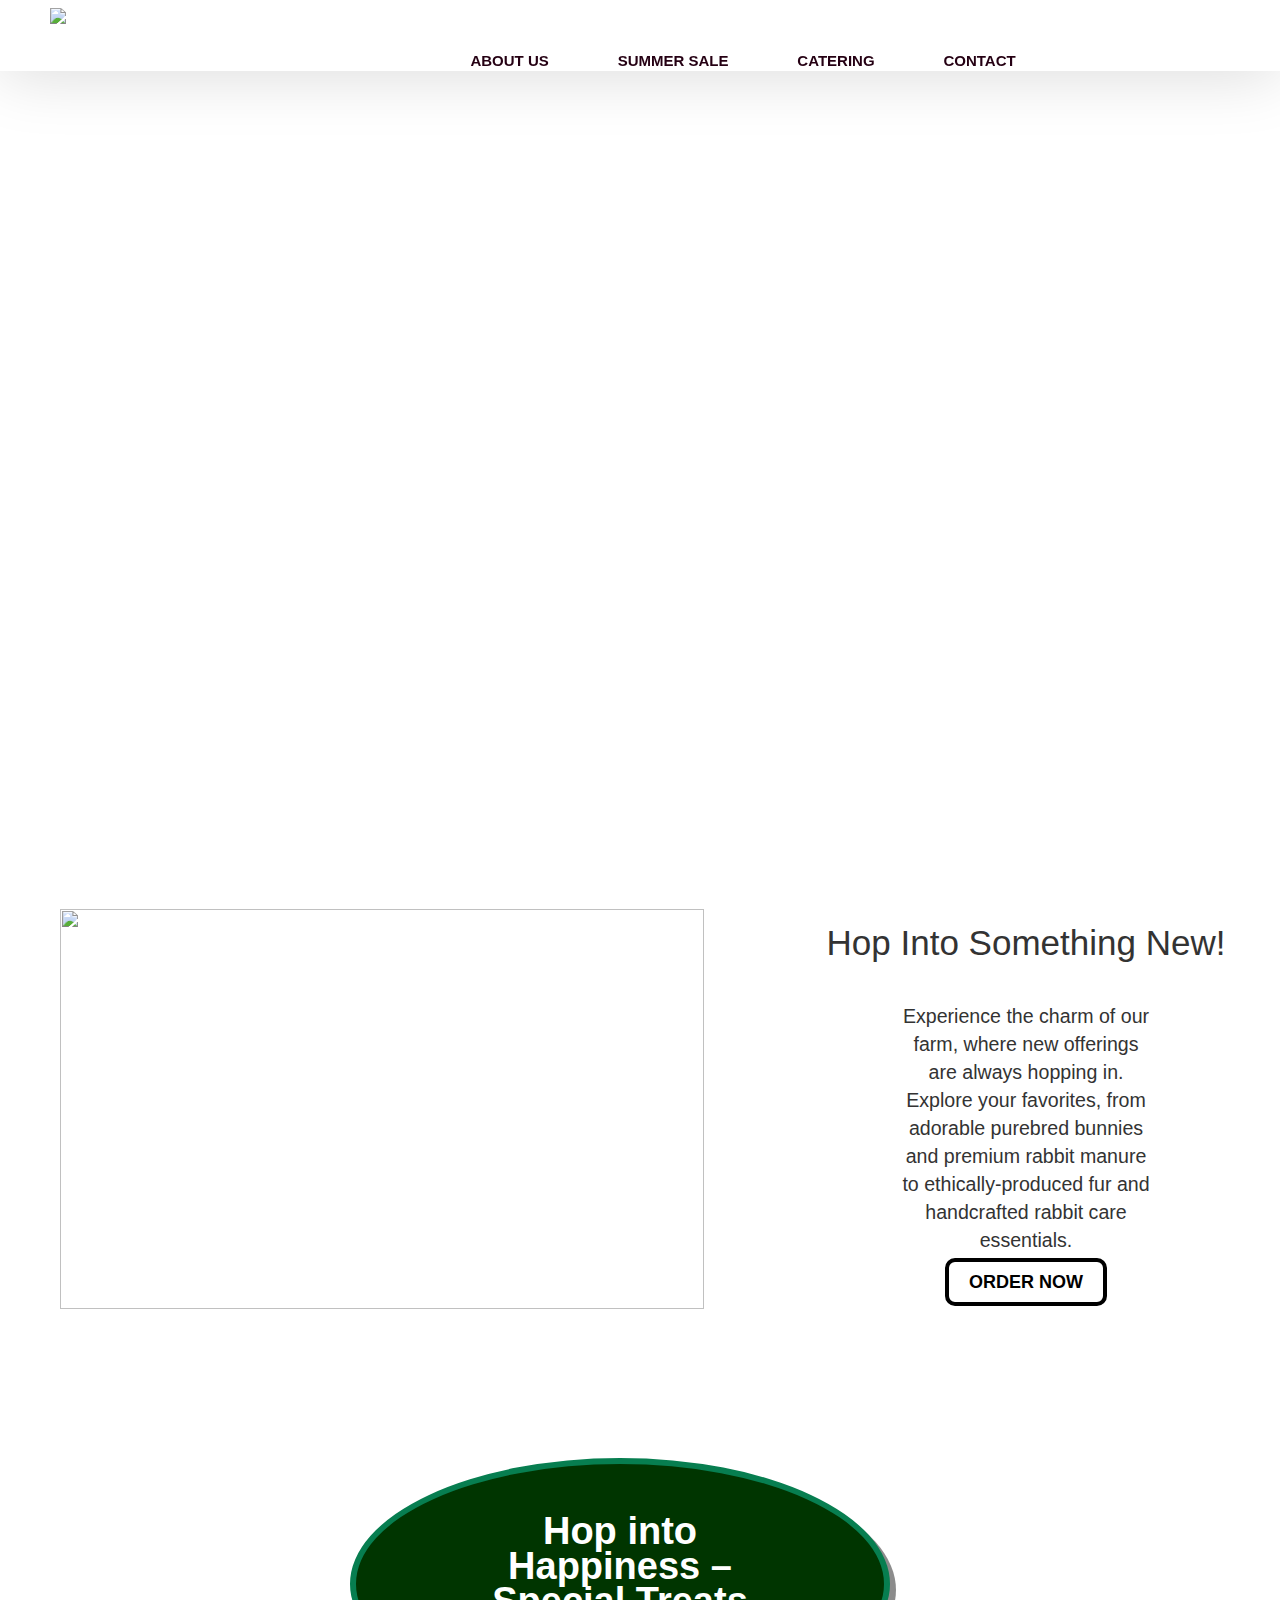
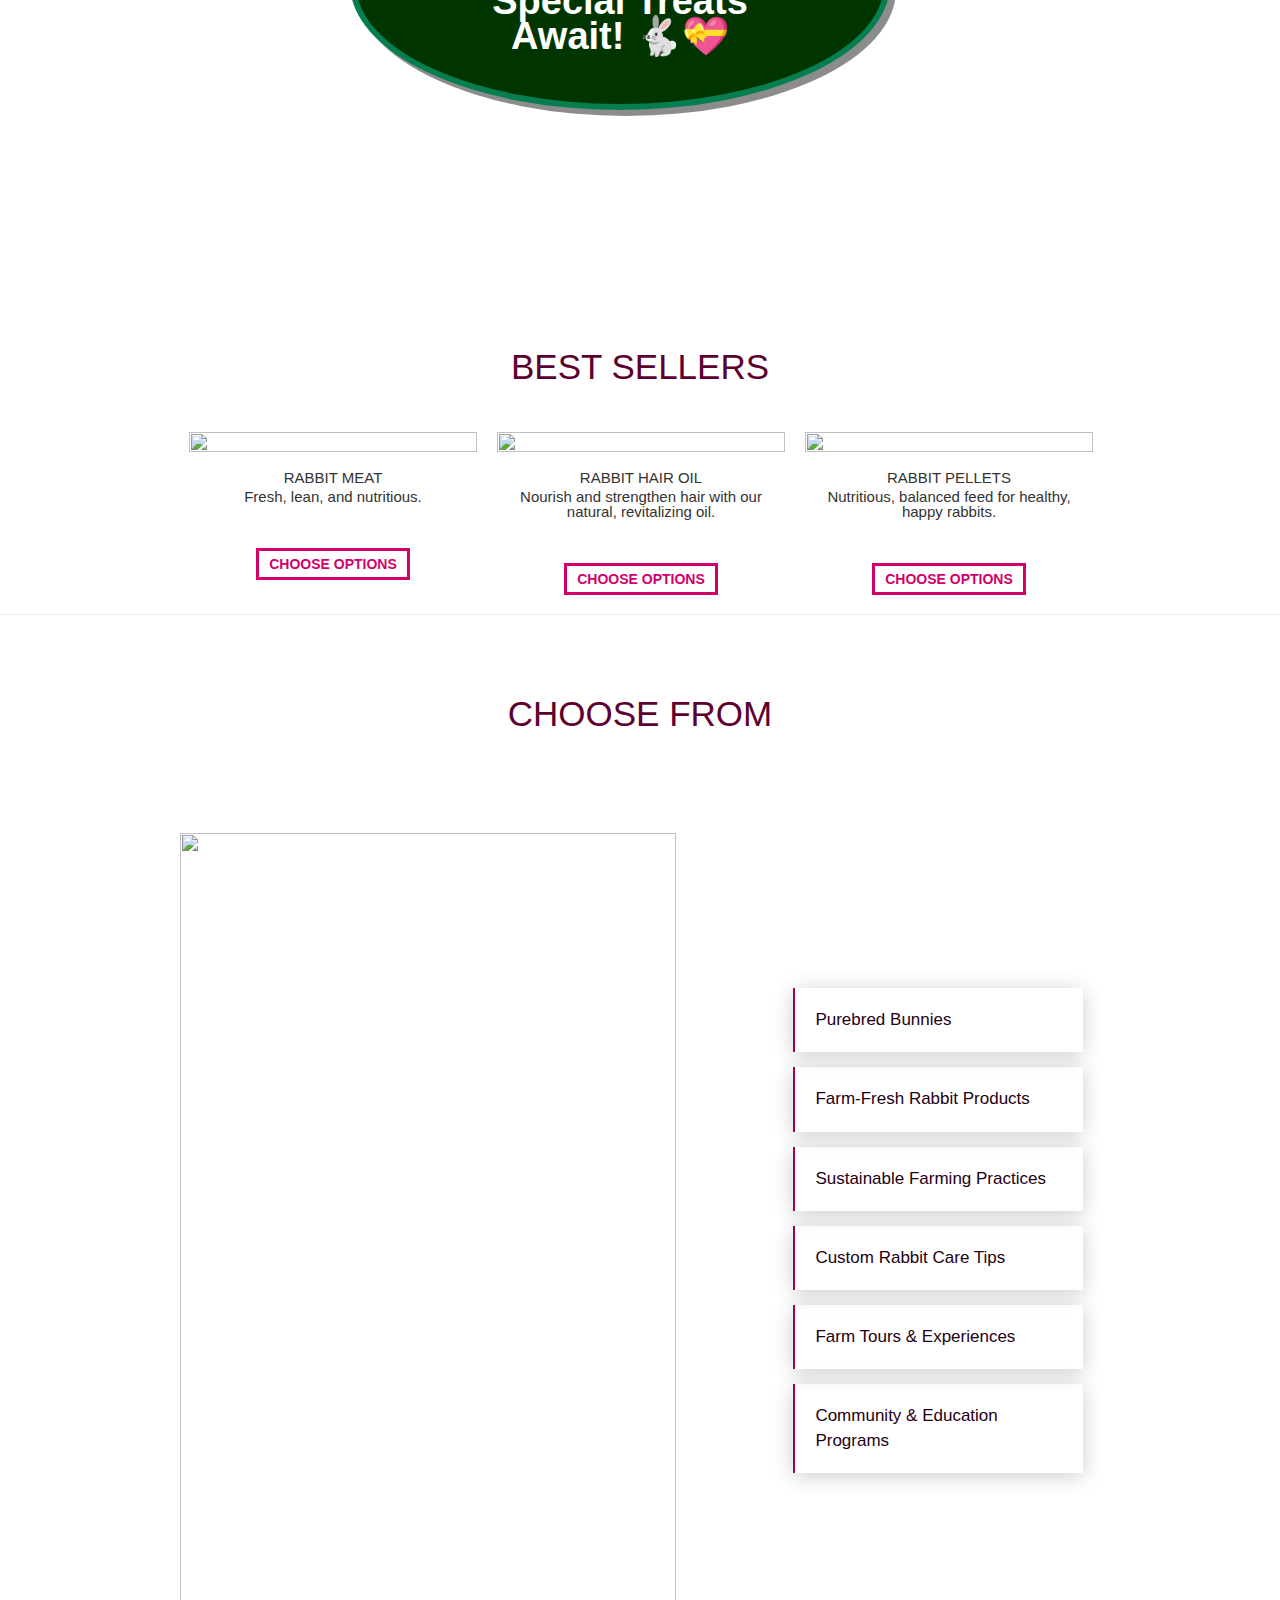
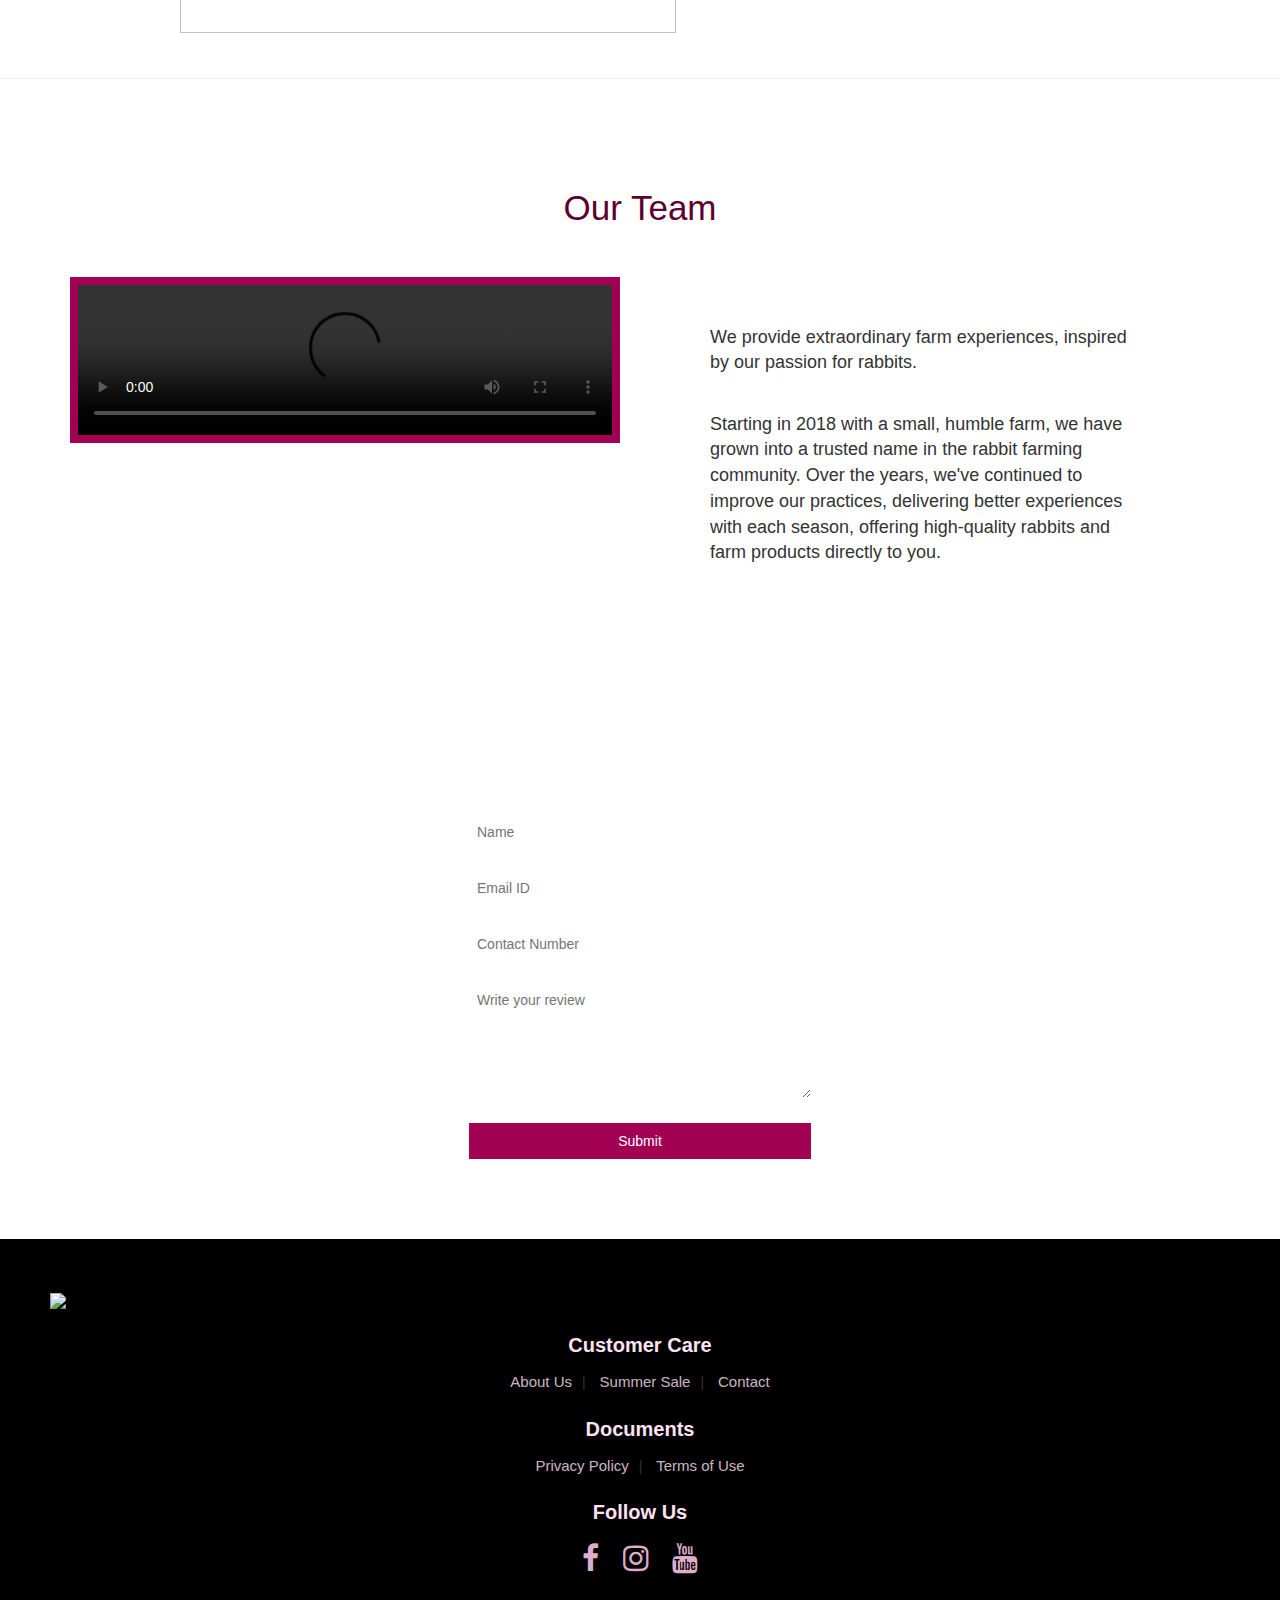
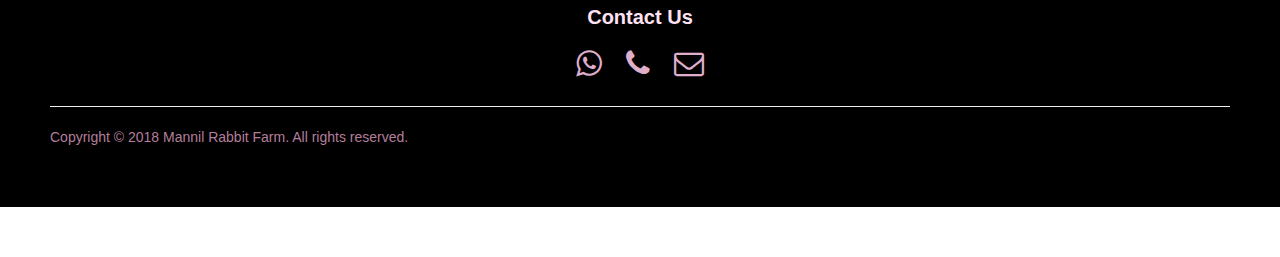
==== index.html @ 172c5d4a "Add files via upload" ====
<!DOCTYPE html>
<html lang="en">
<head>
    <meta charset="UTF-8">
    <meta http-equiv="X-UA-Compatible" content="IE=edge">
    <meta name="viewport" content="initial-scale=1.0">
    <link rel="stylesheet" href="style.css">
    <title>Mannil Rabbit Farm</title>

    <link rel="stylesheet" href="https://cdnjs.cloudflare.com/ajax/libs/font-awesome/4.7.0/css/font-awesome.min.css">
    <!-- Latest compiled and minified CSS -->
    <link rel="stylesheet" href="https://stackpath.bootstrapcdn.com/bootstrap/3.4.1/css/bootstrap.min.css" integrity="sha384-HSMxcRTRxnN+Bdg0JdbxYKrThecOKuH5zCYotlSAcp1+c8xmyTe9GYg1l9a69psu" crossorigin="anonymous">

    <!-- Optional theme -->
    <link rel="stylesheet" href="https://stackpath.bootstrapcdn.com/bootstrap/3.4.1/css/bootstrap-theme.min.css" integrity="sha384-6pzBo3FDv/PJ8r2KRkGHifhEocL+1X2rVCTTkUfGk7/0pbek5mMa1upzvWbrUbOZ" crossorigin="anonymous">

</head>
<body>
    <!-- ----------------------------------------NAVBAR----------------------------------------------------->
    <nav class="nav nav_top">
        <div class="logo">
            <a href="index.html"><img src="images/logo.png" width="250"></a>
        </div>
        <div class="nav_side">
            <a href="about.html">ABOUT US</a>
            <a href="summer.html">SUMMER SALE</a>
            <a href="catering.html">CATERING</a>
            <a href="contact.html">CONTACT</a>
        </div>
    </nav>
    <!-- ----------------------------------------FIRST CAROUSEL----------------------------------------------------->
    <div class="slide">
        <div class="slide_container">
            <div id="carousel-example-generic" class="carousel slide" data-ride="carousel">
                <!-- Indicators -->
                <ol class="carousel-indicators">
                  <li data-target="#carousel-example-generic" data-slide-to="0" class="active"></li>
                  <li data-target="#carousel-example-generic" data-slide-to="1"></li>
                  <li data-target="#carousel-example-generic" data-slide-to="2"></li>
                  <li data-target="#carousel-example-generic" data-slide-to="3"></li>
                  <li data-target="#carousel-example-generic" data-slide-to="4"></li>
                </ol>
              
                <!-- Wrapper for slides -->
                <div class="carousel-inner" role="listbox">
                    <div class="item active">
                        <div class="item_img">
                            <img src="images/pic1.jpg" alt="picture">
                        </div>
                     </div>

                  <div class="item">
                    <div class="item_img">
                            <img src="images/pic3.jpg" alt="picture">
                        </div>
                     </div>

                  <div class="item">
                    <div class="item_img">
                            <img src="images/pic4.jpg" alt="picture">
                        </div>
                     </div>

                <div class="item">
                    <div class="item_img">
                            <img src="images/pic6.jpg" alt="picture">
                        </div>
                </div>

                <div class="item">
                    <div class="item_img">
                            <img src="images/pic7.jpg" alt="picture">
                        </div>
                </div>
              
                <!-- Controls -->
                <a class="left carousel-control" href="#carousel-example-generic" role="button" data-slide="prev">
                  <span class="glyphicon glyphicon-chevron-left" aria-hidden="true"></span>
                  <span class="sr-only">Previous</span>
                </a>
                <a class="right carousel-control" href="#carousel-example-generic" role="button" data-slide="next">
                  <span class="glyphicon glyphicon-chevron-right" aria-hidden="true"></span>
                  <span class="sr-only">Next</span>
                </a>
              </div>
        </div>
        <div class="slide_con">
            <div class="slide_content">
                <h2>FROM OUR FAMILY TO YOURS
                    <br>
                    <span>Spreading Love, One Hop at a Time.</span>
                </h2>
                <div class="slide_btn">
                    <a href="#">ORDER NOW</a>
                </div>
            </div>
         </div>
    </div>
    <!-- --------------------------------------------SIDE----------------------------------------------------------->
    <div class="side">
        <div class="left">
            <img src="images/side.jpg" style="transform: translate(60px,5px);" width="644" height="400">
        </div>
        <div class="right">
            <h2>Hop Into Something New!</h2>
            <p>
                Experience the charm of our farm, where new offerings are always hopping in. Explore your favorites, from adorable purebred bunnies and premium rabbit manure to ethically-produced fur and handcrafted rabbit care essentials.
            </p>
            <div class="side_btn">
                <a href="#">ORDER NOW</a>
            </div>
        </div>

    </div>
    <!-- --------------------------------------------MAIN----------------------------------------------------------->
    <div class="main">
            <div class="main_content">
                <h2>Hop into Happiness – Special Treats Await! 🐇💝
                </h2>
            </div>
    </div>
    <div class="product">
        <h2>BEST SELLERS</h2>
        <div class="product_container" style="transform: translate(115px,5px);">

            <div class="item">
                <div class="item_img">
                    <img src="images/meat.jpg">
                </div>
                <div class="item_content">
                    <h3>RABBIT MEAT</h3>
                    <p>Fresh, lean, and nutritious.</p>
                    <br><br>
                    <a href="#">CHOOSE OPTIONS</a>
                </div>
            </div>

            <div class="item">
                <div class="item_img">
                    <img src="images/hair.jpg">
                </div>
                <div class="item_content">
                    <h3>RABBIT HAIR OIL</h3>
                    <p>Nourish and strengthen hair with our natural, revitalizing oil.</p>
                    <br><br>
                    <a href="#">CHOOSE OPTIONS</a>
                </div>
            </div>

            <div class="item">
                <div class="item_img">
                    <img src="images/pellets.jpg">
                </div>
                <div class="item_content">
                    <h3>RABBIT PELLETS</h3>
                    <p>Nutritious, balanced feed for healthy, happy rabbits.</p>
                    <br><br>
                    <a href="#">CHOOSE OPTIONS</a> 
            </div>
        </div>
    </div>
    <hr>
    <!-- --------------------------------------------KEYPOINTS--------------------------------------------------------->
    <div class="keypoint">
        <h2>CHOOSE FROM</h2><br><br><br>
        <div class="key_container">
            <div class="key_img">
                <img src="images/add.jpg" style="transform: translate(60px,10px);" width="200" height="800">
            </div>
            <div class="key_content">
                <li>Purebred Bunnies</li>
                <li>Farm-Fresh Rabbit Products</li>
                <li>Sustainable Farming Practices</li>
                <li>Custom Rabbit Care Tips</li>
                <li>Farm Tours & Experiences</li>
                <li>Community & Education Programs</li>
            </div>   
        </div>
    </div>
    <hr>
    <!-- --------------------------------------------TEAM--------------------------------------------------------->
    <div class="team">
        <h2>Our Team</h2>
        <div class="team_container">
            <div class="team_video">
                <video controls>
                    <source src="images/team.mp4" type="video/mp4">
                </video>
            </div>
            <div class="team_content">
                <p>We provide extraordinary farm experiences, inspired by our passion for rabbits.</p>
                <br><p>Starting in 2018 with a small, humble farm, we have grown into a trusted name in the rabbit farming community. Over the years, we've continued to improve our practices, delivering better experiences with each season, offering high-quality rabbits and farm products directly to you.</p>
            </div>
        </div>
    </div>
    <!-- --------------------------------------------FEED--------------------------------------------------------->
    <div class="feed">
        <h2>WRITE A REVIEW</h2>
        <div class="feed_form" method="post">
        <form name="submit-googlesheet">
            <input type="text" name="Name" placeholder="Name"><br>
            <input type="email" name="Email" placeholder="Email ID"><br>
            <input type="text" name="Number" placeholder="Contact Number"><br>
            <textarea rows="5" cols="7" name="Review" placeholder="Write your review"></textarea><br>
            <button type="submit">Submit</button>
        </form>
        </div>
    </div>
    <!-- --------------------------------------------FOOTER-------------------------------------------------------->
    <footer>
        <div class="footer_logo">
            <a href="index.html"><img src="images/logo.png" width="250"></a>
        </div>
        <div class="pages">  
            <h3>Customer Care</h3>
            <a href="about.html">About Us</a>|
            <a href="summer.html">Summer Sale</a>|
            <a href="contact.html">Contact</a>
        </div>
        <div class="doc">
            <h3>Documents</h3>
            <a href="#">Privacy Policy</a>|
            <a href="#">Terms of Use</a>
        </div>
        <div class="social">
            <h3>Follow Us</h3>
            <a href="https://www.facebook.com/" target="_blank"><i class="fa fa-facebook" aria-hidden="true"></i></a>
            <a href="#"><i class="fa fa-instagram" aria-hidden="true"></i></a>
            <a href="#"><i class="fa fa-youtube" aria-hidden="true"></i></a>
        </div>
        <div class="contact">
            <h3>Contact Us</h3>
            <a href="https://api.WhatsApp.com/send?phone=+919656164242" target="_blank"><i class="fa fa-whatsapp" aria-hidden="true"></i></a>
            <a href="tel: +919656164242"><i class="fa fa-phone" aria-hidden="true"></i></a>
            <a href="mailto: manilrabbitfar2020@gmail.com"><i class="fa fa-envelope-o" aria-hidden="true"></i></a>
        </div>
        <hr>
        <p>Copyright &copy; 2018 Mannil Rabbit Farm. All rights reserved.</p>
    </footer>

<!-- jQuery (necessary for Bootstrap's JavaScript plugins) -->
 <script src="https://code.jquery.com/jquery-1.12.4.min.js" integrity="sha384-nvAa0+6Qg9clwYCGGPpDQLVpLNn0fRaROjHqs13t4Ggj3Ez50XnGQqc/r8MhnRDZ" crossorigin="anonymous"></script>
<!-- Latest compiled and minified JavaScript -->
<script src="https://stackpath.bootstrapcdn.com/bootstrap/3.4.1/js/bootstrap.min.js" integrity="sha384-aJ21OjlMXNL5UyIl/XNwTMqvzeRMZH2w8c5cRVpzpU8Y5bApTppSuUkhZXN0VxHd" crossorigin="anonymous"></script>
<script type="text/javascript">
    const scriptURL = 'https://script.google.com/macros/s/AKfycbzmY7HJmUEupsd8UBLj-aTxEsPcKQEWFYaxFA44IcIYrYCjanY1WcTF4zyKYXFQubtbTA/exec'
            const form = document.forms['submit-googlesheet']
          
            form.addEventListener('submit', e => {
              e.preventDefault()
              fetch(scriptURL, { method: 'POST', body: new FormData(form)})
                .then(response => alert("Thanks you for your valuable feedback!"))
                .catch(error => console.error('Error!', error.message))
            })
          
</script>
</body>
</html>
---- style.css ----
/*------------------------------------------------NAVBAR----------------------------------------*/
.nav
{
    background-color: white;
    z-index: 9;
    padding-left: 150px;
    padding-right: 200px;
    display:flex;
    box-shadow: 0px 3px 65px 0px rgba(0,0,0,.15);
}
.nav_top
{
    position:fixed;
    top:0;
    right:0;
    left:0;
}
.logo
{
    float:left;
    width: 50%;
}
.logo img
{
    padding: 8px;
    width:30%;
    margin-left:10%;
}
.nav_side
{
    float:right;
    width:80%;
    margin-top: 50px;
}
.nav_side a
{
    text-decoration: none;
    margin-right: 10px;
    margin-left:40px;
    margin-top: 20px;
    padding-top: 20px;
    padding-left: 15px;
    color: rgb(37, 0, 19);
    font-weight: bold;
    font-family: Avantgarde, TeX Gyre Adventor, URW Gothic L, sans-serif;
    font-size: 15px;
    justify-content: center;
    align-items: center;
    align-content: center;
    text-align: center;
    
}
.nav_side a:hover
{
    color: rgb(253, 0, 84);
    transition: all 1s ease;
}
/*-------------------------------------------FIRST CAROUSEL----------------------------------------*/
.slide
{
    padding:0px;
    height: 30px;
}
.slide .slide_container
{
    text-align:center;
}
.slide .slide_container .carousel-inner
{
    box-shadow: none;
}
.slide .slide_container .item
{
    width:100%;;
    box-shadow: none;
}
.slide .slide_container .item .item_img
{
    width:100%;
    overflow:hidden;
    text-align:center;
}
.slide .slide_container .item .item_img img
{
    width: 100%;
    height: auto;
    object-fit: cover;
    max-height: 530px;
}
.slide_con
{
    background-image: url("images/back.jpg");
    background-position: center;
    background-size: cover;
    background-repeat: no-repeat;
    background-attachment: fixed;
    height: 90vh;
}
.slide_con .slide_content
{
    padding-top: 10%;
    margin-left: 10%;
    margin-right: 10%;
}
.slide_con .slide_content h2
{
    color: white;
    font-size: 430%;
    font-family: Avantgarde, TeX Gyre Adventor, URW Gothic L, sans-serif;
    font-weight: bolder;
    text-align: center;
    line-height: 35px;
    position: relative;
}
.slide_con .slide_content h2 span
{
    font-size:40%;
    opacity: 0.9;
    font-weight: 400;
    line-height: 20px;
}
.slide_con .slide_content .slide_btn
{
    margin-top:10%;
    text-align: center;
    width:100%;
    position: relative;
}
.slide_con .slide_content .slide_btn a
{
    text-decoration: none;
    font-size: large;
    margin:32%;
    padding: 10px 20px;
    font-weight: bold;
    color: white;
    font-family: Avantgarde, TeX Gyre Adventor, URW Gothic L, sans-serif;
    text-align: center;
    border: 4px solid white;
    border-radius: 10px;
    transition: 0.5s;
}
.slide_con .slide_content .slide_btn a:hover
{
    background-color: white;
    color: rgb(37, 0, 19);
    border: none;
    border-bottom: 4px solid orange;
    transition:0.5s;
}
/*------------------------------------------------SIDE----------------------------------------*/
.side 
{
    margin-top:5%;
    margin-bottom: 5%;
    display: flex;
    text-align: center;
    font-family: Avantgarde, TeX Gyre Adventor, URW Gothic L, sans-serif;
}
.side .left
{
    float: left;
}
.side .right
{
    float:right;
    padding-left: 10%;
}
.side .right h2
{
    font-size: 250%;
}
.side .right p
{
    width: 50%;
    font-size: 140%;
    margin-left:25%;
    margin-top: 8%;
}
.side .right .side_btn
{
    margin-top:3%;
}
.side .right .side_btn a
{
    text-decoration: none;
    font-size: large;
    margin:32%;
    padding: 10px 20px;
    font-weight: bold;
    color: black;
    font-family: Avantgarde, TeX Gyre Adventor, URW Gothic L, sans-serif;
    text-align: center;
    border: 4px solid black;
    border-radius: 10px;
    transition: 0.5s;
}
.side .right .side_btn a:hover
{
    background-color: black;
    color: white;
    border: none;
    border-bottom: 4px solid rgb(255, 34, 144);
    transition:0.5s;
}

/*------------------------------------------------MAIN----------------------------------------*/
.main
{
    background-image: url("images/back.jpg");
    background-position: center;
    background-size: cover;
    background-repeat: no-repeat;
    background-attachment: fixed;
    height: 60vh;
}
.main .main_content
{
    padding: 100px;
    text-align: center;
}
.main .main_content h2
{
    color: white;
    background-color: rgb(0, 53, 0);
    font-size: 38px;
    font-family: Avantgarde, TeX Gyre Adventor, URW Gothic L, sans-serif;
    font-weight: bolder;
    text-align: center;
    line-height: 35px;
    width:50%;
    padding: 50px;
    padding-left: 100px;
    padding-right: 100px;
    border-radius: 50%;
    margin-left: 250px;
    margin-right: 200px;
    margin-top: -10px;
    border: 6px solid rgb(7, 126, 80);
    box-shadow: 6px 6px rgba(0,0,0,.45);
}
.main .main_content h2 span
{
    font-size:30%;
    opacity: 0.9;
    font-weight: 400;
    line-height: 20px;
    font-family: Avantgarde, TeX Gyre Adventor, URW Gothic L, sans-serif;
}
/*--------------------------------------------PRODUCTS----------------------------------------*/
.product
{
    padding-bottom: 50px;
}
.product h2
{
    font-family: Avantgarde, TeX Gyre Adventor, URW Gothic L, sans-serif;
    color: rgb(92, 0, 47);
    font-size: 35px;
    text-align: center;
    padding: 20px;
}
.product .product_container
{
    display:flex;
    margin-left: 5%;
    margin-right: 5%;
}
.product .product_container .item
{
    width:25%;
    margin: 10px;
    height: 10%;
}
.product .product_container .item:hover
{
    box-shadow:0px 3px 65px 0px rgb(255, 189, 165);
}
.product .product_container .item .item_img
{
    width:100%;
    height: 20%;
    overflow:hidden;
}
.product .product_container .item .item_img img
{
    width:100%;
    height: 20%;
}
.product .product_container .item .item_content
{
    text-align: center;
}
.product .product_container .item .item_content h3
{
    font-size: 15px;
    font-family: Avantgarde, TeX Gyre Adventor, URW Gothic L, sans-serif;
    line-height: 2px;
}
.product .product_container .item .item_content p
{
    font-size: 15px;
    line-height: 15px;
    font-family: Avantgarde, TeX Gyre Adventor, URW Gothic L, sans-serif;
}
.product .product_container .item .item_content a
{
    text-decoration: none;
    padding: 5px 10px;
    font-weight: bold;
    color:rgb(212, 0, 106);
    font-family: Avantgarde, TeX Gyre Adventor, URW Gothic L, sans-serif;
    text-align: center;
    border: 3px solid rgb(212, 0, 106);
    transition: 0.5s;
}
.product .product_container .item .item_content a:hover
{
    background-color: rgb(212, 0, 106);
    color: white;
    border: none;
    transition:0.5s;
}
/*--------------------------------------------KEY HIGHLIGHTS----------------------------------------*/
.keypoint
{
    padding:20px;
}
.keypoint h2
{
    font-family: Avantgarde, TeX Gyre Adventor, URW Gothic L, sans-serif;
    color: rgb(92, 0, 47);
    font-size: 35px;
    text-align: center;
}
.keypoint .key_container
{
    display: flex;
}
.keypoint .key_container .key_content
{
    width:50%;
    padding:150px;
    float:right;
    margin-left: 1%;
}
.keypoint .key_container .key_content li
{
    list-style: none;
    margin:15px;
    padding:20px;
    border-left:2px solid rgb(161, 0, 83);
    color: rgb(37, 0, 19);
    font-size:17px;
    text-align: left;
    font-family: Avantgarde, TeX Gyre Adventor, URW Gothic L, sans-serif;
    box-shadow: 0px 3px 20px 0px rgba(0,0,0,0.2);
}
.keypoint .key_container .key_img
{
    width:40%;
    float:left;
    margin-left:100px;
}
.keypoint .key_container .key_img img
{
    width:100%;

}
/*--------------------------------------------TEAM----------------------------------------*/
.team
{
    padding: 50px;
}
.team h2
{
    font-family: Avantgarde, TeX Gyre Adventor, URW Gothic L, sans-serif; 
    color: rgb(92, 0, 47);
    font-size: 35px;
    text-align: center;
}
.team .team_container
{
    display: flex;
}
.team .team_container .team_video
{
    width:50%;
    padding:20px;
}
.team .team_container .team_video video
{
    width:100%;
    border: 8px solid rgb(161, 0, 83);
    outline: none;
}
.team .team_container .team_content
{
    width:40%;
    padding:20px;
    margin-left:50px;
    margin-top: 4%;
    font-size: large;
    font-family: Avantgarde, TeX Gyre Adventor, URW Gothic L, sans-serif; 
}
/*--------------------------------------------FEED----------------------------------------*/
.feed
{
    background-image: url("images/feed.jpg");
    background-size:cover;
    padding: 50px;
    text-align: center;
    font-family: Avantgarde, TeX Gyre Adventor, URW Gothic L, sans-serif; 
}
.feed h2
{
    font-family: Avantgarde, TeX Gyre Adventor, URW Gothic L, sans-serif; 
    color: white;
    font-size: 35px;
    text-align: center;
    padding: 10px;
}
.feed .feed_form
{
    text-align: center;
}
.feed .feed_form form
{
    padding:20px;
}
.feed .feed_form form input
{
    width:30%;
    margin: 10px;
    padding: 8px;
    outline: none;
    border:none;
}
.feed .feed_form form textarea
{
    width:30%;
    margin: 10px;
    padding: 8px;
    outline: none;
    border:none;
}
.feed .feed_form form button
{
    width:30%;
    margin: 10px;
    padding: 8px;
    outline: none;
    border:none;
    background-color: rgb(161, 0, 83);
    color: white;
    border: 5px;
}
/*--------------------------------------------FOOTER----------------------------------------*/
footer
{
    background-color: black;
    padding:50px;
}
footer .pages
{
    text-align: center;
}
footer .pages h3
{
    color: rgb(255, 226, 243);
    font-size: 20px;
    font-family: Avantgarde, TeX Gyre Adventor, URW Gothic L, sans-serif; 
    padding: 5px;
    font-weight: bold;
}
footer .pages a
{
    text-decoration: none;
    margin:10px;
    color: rgba(255, 226, 243, 0.808);
    font-size: 15px;
    font-family: Avantgarde, TeX Gyre Adventor, URW Gothic L, sans-serif; 
}
footer .pages a:hover
{
    color:white;
}
footer .doc
{
    text-align: center;
}
footer .doc h3
{
    color: rgb(255, 226, 243);
    font-size: 20px;
    font-family: Avantgarde, TeX Gyre Adventor, URW Gothic L, sans-serif;
    padding: 5px;
    font-weight: bold;
}
footer .doc a
{
    text-decoration: none;
    margin:10px;
    color: rgba(255, 226, 243, 0.808);
    font-size: 15px;
    font-family: Avantgarde, TeX Gyre Adventor, URW Gothic L, sans-serif;
}
footer .doc a:hover
{
    color:white;
}
footer .social
{
    text-align: center;
}
footer .social h3
{
    color: rgb(255, 226, 243);
    font-size: 20px;
    font-family: Avantgarde, TeX Gyre Adventor, URW Gothic L, sans-serif;
    padding: 5px;
    font-weight: bold;
}
footer .contact
{
    text-align: center;
}
footer .contact h3
{
    color: rgb(255, 226, 243);
    font-size: 20px;
    font-family: Avantgarde, TeX Gyre Adventor, URW Gothic L, sans-serif;
    padding: 5px;
    font-weight: bold;
}
footer .social a
{
    font-size: 30px;
    text-decoration: none;;
    color:rgba(247, 193, 224, 0.904);
    margin:10px;
}
footer .social a:hover
{
    color:white;
}
footer .contact a
{
    font-size: 30px;
    text-decoration: none;;
    color:rgba(247, 193, 224, 0.904);
    margin:10px;
}
footer .contact a:hover
{
    color:white;
}
footer p
{
    color:rgba(247, 178, 217, 0.726);
}
/*--------------------------------------------ABOUT US---------------------------------------*/
.about_us
{
    padding:100px;
}
.about_us h2
{
    font-family: Avantgarde, TeX Gyre Adventor, URW Gothic L, sans-serif;
    color: rgb(92, 0, 47);
    font-size: 33px;
    text-align: center;
}
.about_us h5
{
    font-family: Avantgarde, TeX Gyre Adventor, URW Gothic L, sans-serif;
    color: rgb(92, 0, 47);
    font-size: 15px;
    text-align: center;
}
.about_us p
{
    text-align: center;
    padding:15px;
    font-size: 15px;
    font-family: Avantgarde, TeX Gyre Adventor, URW Gothic L, sans-serif; 
    line-height: 25px;
}
/*--------------------------------------------CONTACT---------------------------------------*/
.contact_container
{
    padding: 100px;;
}
.contact_container h2
{
    font-family: Avantgarde, TeX Gyre Adventor, URW Gothic L, sans-serif;
    color: rgb(92, 0, 47);
    font-size: 33px;
    text-align: center;
}
.contact_container .g_map
{
    border:10px solid rgb(92, 0, 47);
}
.contact_container .contact_content
{
    padding:20px;
}
.contact_container .contact_content p
{
    padding:15px;
    font-size: 15px;
    font-family: Avantgarde, TeX Gyre Adventor, URW Gothic L, sans-serif; 
    line-height: 25px;
}
/*--------------------------------------------CATERING---------------------------------------*/
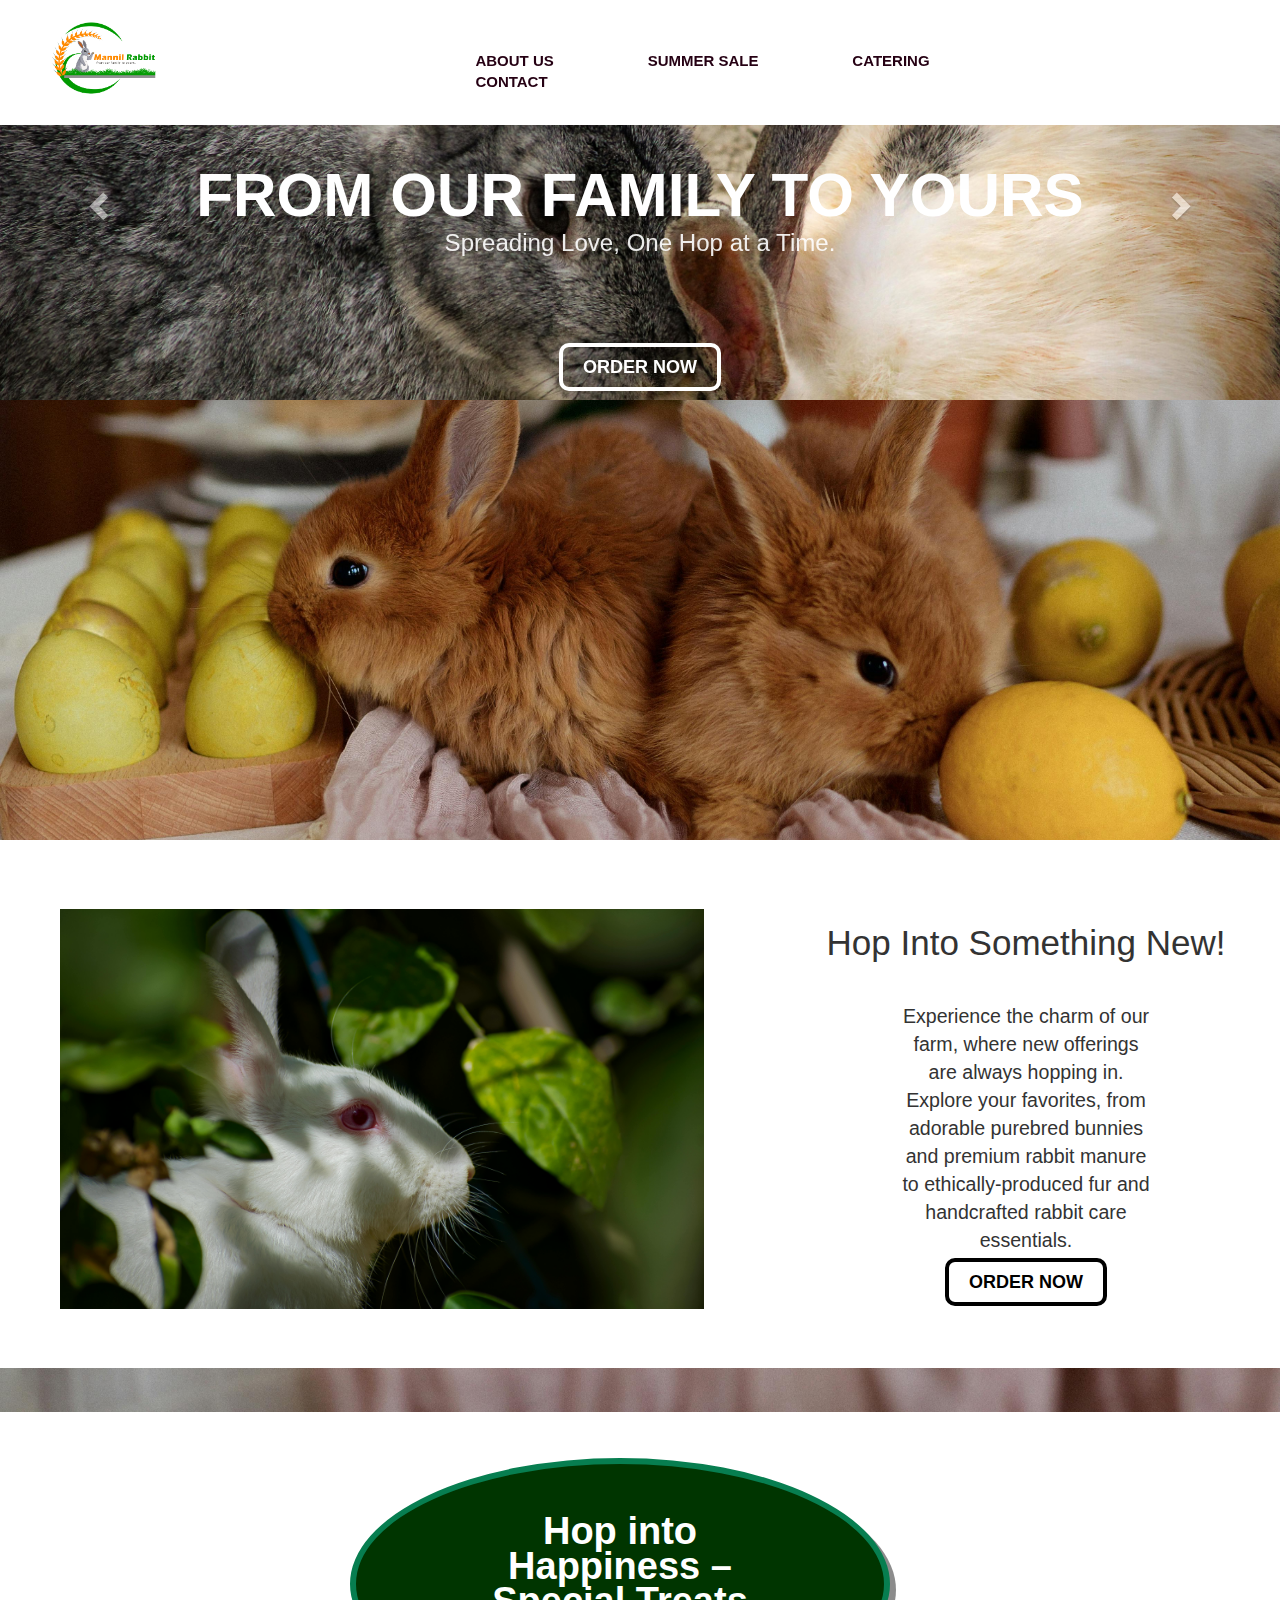
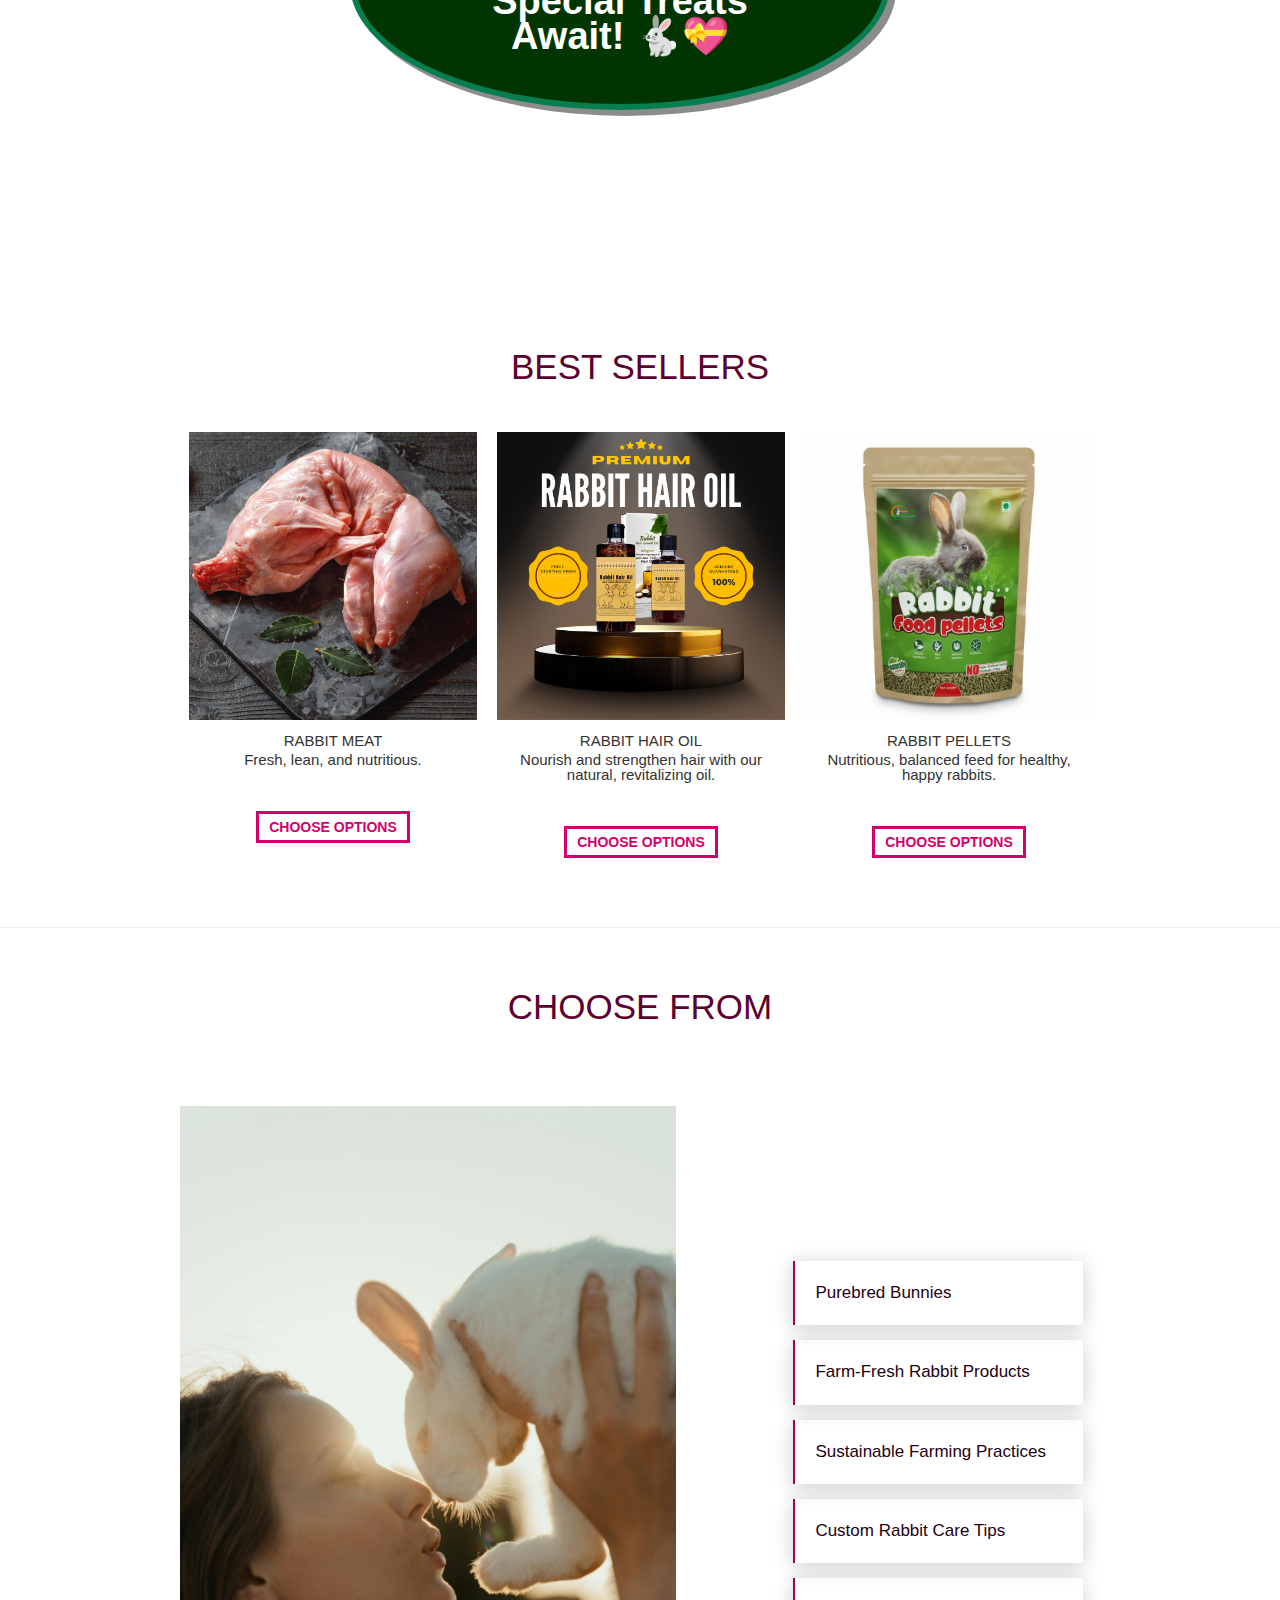
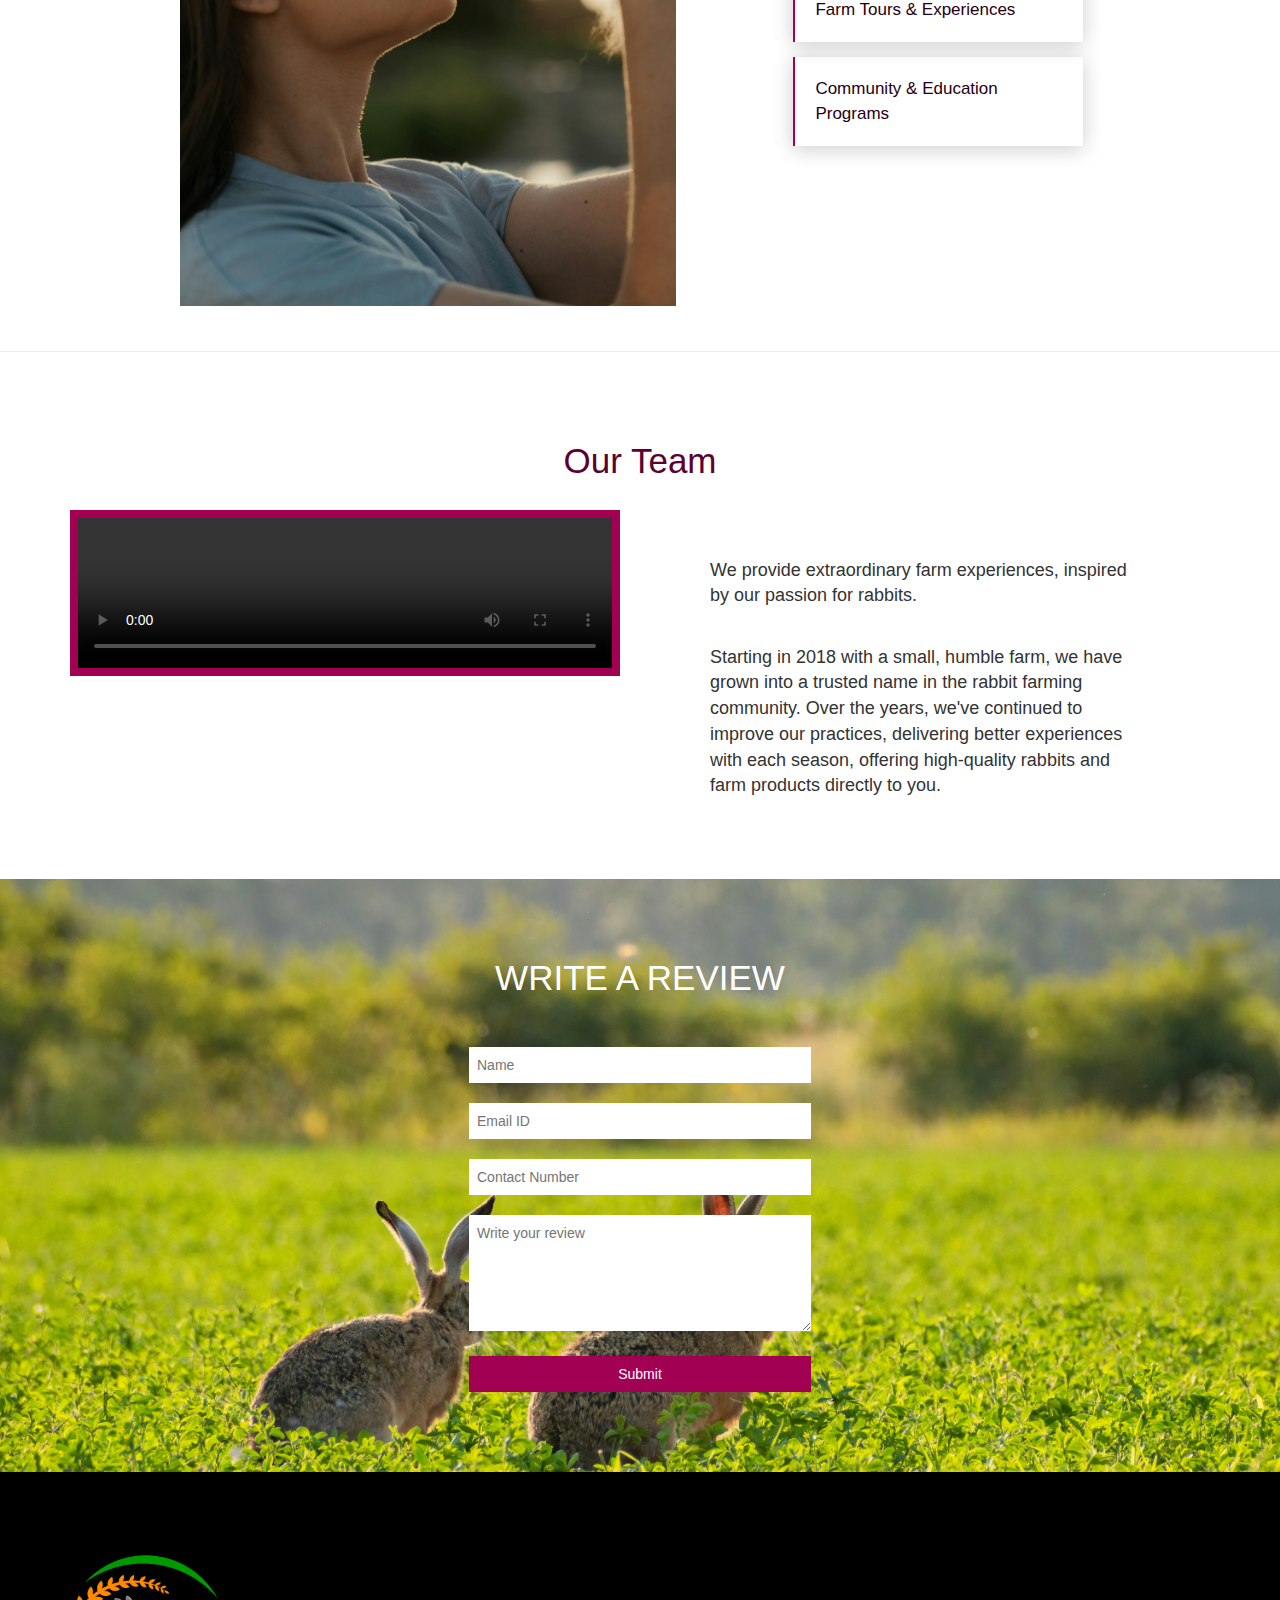
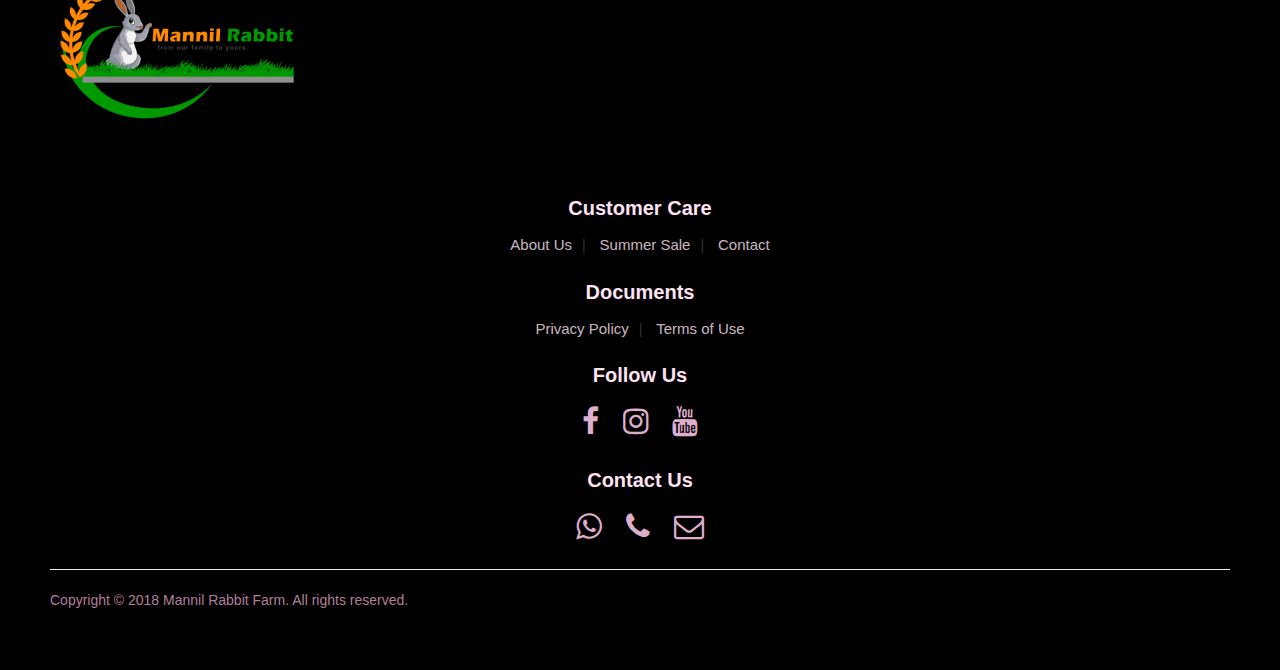
==== commit f0a97752: "Update index.html" ====
--- a/index.html
+++ b/index.html
@@ -3,7 +3,7 @@
 <head>
     <meta charset="UTF-8">
     <meta http-equiv="X-UA-Compatible" content="IE=edge">
-    <meta name="viewport" content="initial-scale=1.0">
+    <meta name="viewport" content="width=device-width, initial-scale=1.0">
     <link rel="stylesheet" href="style.css">
     <title>Mannil Rabbit Farm</title>
 
@@ -14,9 +14,69 @@
     <!-- Optional theme -->
     <link rel="stylesheet" href="https://stackpath.bootstrapcdn.com/bootstrap/3.4.1/css/bootstrap-theme.min.css" integrity="sha384-6pzBo3FDv/PJ8r2KRkGHifhEocL+1X2rVCTTkUfGk7/0pbek5mMa1upzvWbrUbOZ" crossorigin="anonymous">
 
+    <style>
+        /* Additional custom styles for responsiveness */
+        body {
+            font-family: Arial, sans-serif;
+        }
+        .logo img {
+            max-width: 100%;
+            height: auto;
+        }
+        .nav_side a {
+            padding: 10px 20px;
+        }
+
+        /* Media Queries */
+        @media (max-width: 767px) {
+            .nav_side {
+                display: block;
+                text-align: center;
+            }
+            .nav_side a {
+                display: block;
+                padding: 15px;
+                font-size: 16px;
+            }
+            .side img {
+                max-width: 100%;
+                height: auto;
+            }
+            .slide_content h2 {
+                font-size: 18px;
+            }
+            .product_container {
+                display: block;
+                padding: 15px;
+            }
+            .product .item {
+                margin-bottom: 30px;
+            }
+            .key_container {
+                display: block;
+                padding: 15px;
+            }
+            .team_container {
+                flex-direction: column;
+                text-align: center;
+            }
+            .feed_form input, .feed_form textarea, .feed_form button {
+                width: 100%;
+            }
+        }
+
+        @media (min-width: 768px) {
+            .carousel-inner .item {
+                height: 400px;
+            }
+            .main_content h2 {
+                font-size: 36px;
+            }
+        }
+    </style>
 </head>
 <body>
-    <!-- ----------------------------------------NAVBAR----------------------------------------------------->
+    <!-- ----------------------------------------NAVBAR------------------------------------------------------>
     <nav class="nav nav_top">
         <div class="logo">
             <a href="index.html"><img src="images/logo.png" width="250"></a>
@@ -28,7 +88,7 @@
             <a href="contact.html">CONTACT</a>
         </div>
     </nav>
-    <!-- ----------------------------------------FIRST CAROUSEL----------------------------------------------------->
+    <!-- ----------------------------------------FIRST CAROUSEL------------------------------------------------------>
     <div class="slide">
         <div class="slide_container">
             <div id="carousel-example-generic" class="carousel slide" data-ride="carousel">
@@ -110,19 +170,16 @@
                 <a href="#">ORDER NOW</a>
             </div>
         </div>
-
     </div>
     <!-- --------------------------------------------MAIN----------------------------------------------------------->
     <div class="main">
-            <div class="main_content">
-                <h2>Hop into Happiness – Special Treats Await! 🐇💝
-                </h2>
-            </div>
+        <div class="main_content">
+            <h2>Hop into Happiness – Special Treats Await! 🐇💝</h2>
+        </div>
     </div>
     <div class="product">
         <h2>BEST SELLERS</h2>
         <div class="product_container" style="transform: translate(115px,5px);">
-
             <div class="item">
                 <div class="item_img">
                     <img src="images/meat.jpg">
@@ -156,11 +213,12 @@
                     <p>Nutritious, balanced feed for healthy, happy rabbits.</p>
                     <br><br>
                     <a href="#">CHOOSE OPTIONS</a> 
+                </div>
             </div>
         </div>
     </div>
     <hr>
-    <!-- --------------------------------------------KEYPOINTS--------------------------------------------------------->
+    <!-- --------------------------------------------KEYPOINTS---------------------------------------------------------->
     <div class="keypoint">
         <h2>CHOOSE FROM</h2><br><br><br>
         <div class="key_container">
@@ -178,7 +236,7 @@
         </div>
     </div>
     <hr>
-    <!-- --------------------------------------------TEAM--------------------------------------------------------->
+    <!-- --------------------------------------------TEAM---------------------------------------------------------->
     <div class="team">
         <h2>Our Team</h2>
         <div class="team_container">
@@ -193,20 +251,20 @@
             </div>
         </div>
     </div>
-    <!-- --------------------------------------------FEED--------------------------------------------------------->
+    <!-- --------------------------------------------FEED---------------------------------------------------------->
     <div class="feed">
         <h2>WRITE A REVIEW</h2>
-        <div class="feed_form" method="post">
-        <form name="submit-googlesheet">
-            <input type="text" name="Name" placeholder="Name"><br>
-            <input type="email" name="Email" placeholder="Email ID"><br>
-            <input type="text" name="Number" placeholder="Contact Number"><br>
-            <textarea rows="5" cols="7" name="Review" placeholder="Write your review"></textarea><br>
-            <button type="submit">Submit</button>
-        </form>
-        </div>
-    </div>
-    <!-- --------------------------------------------FOOTER-------------------------------------------------------->
+        <div class="feed_form">
+            <form name="submit-googlesheet">
+                <input type="text" name="Name" placeholder="Name"><br>
+                <input type="email" name="Email" placeholder="Email ID"><br>
+                <input type="text" name="Number" placeholder="Contact Number"><br>
+                <textarea rows="5" cols="7" name="Review" placeholder="Write your review"></textarea><br>
+                <button type="submit">Submit</button>
+            </form>
+        </div>
+    </div>
+    <!-- --------------------------------------------FOOTER---------------------------------------------------------->
     <footer>
         <div class="footer_logo">
             <a href="index.html"><img src="images/logo.png" width="250"></a>
@@ -252,7 +310,6 @@
                 .then(response => alert("Thanks you for your valuable feedback!"))
                 .catch(error => console.error('Error!', error.message))
             })
-          
 </script>
 </body>
-</html>+</html>
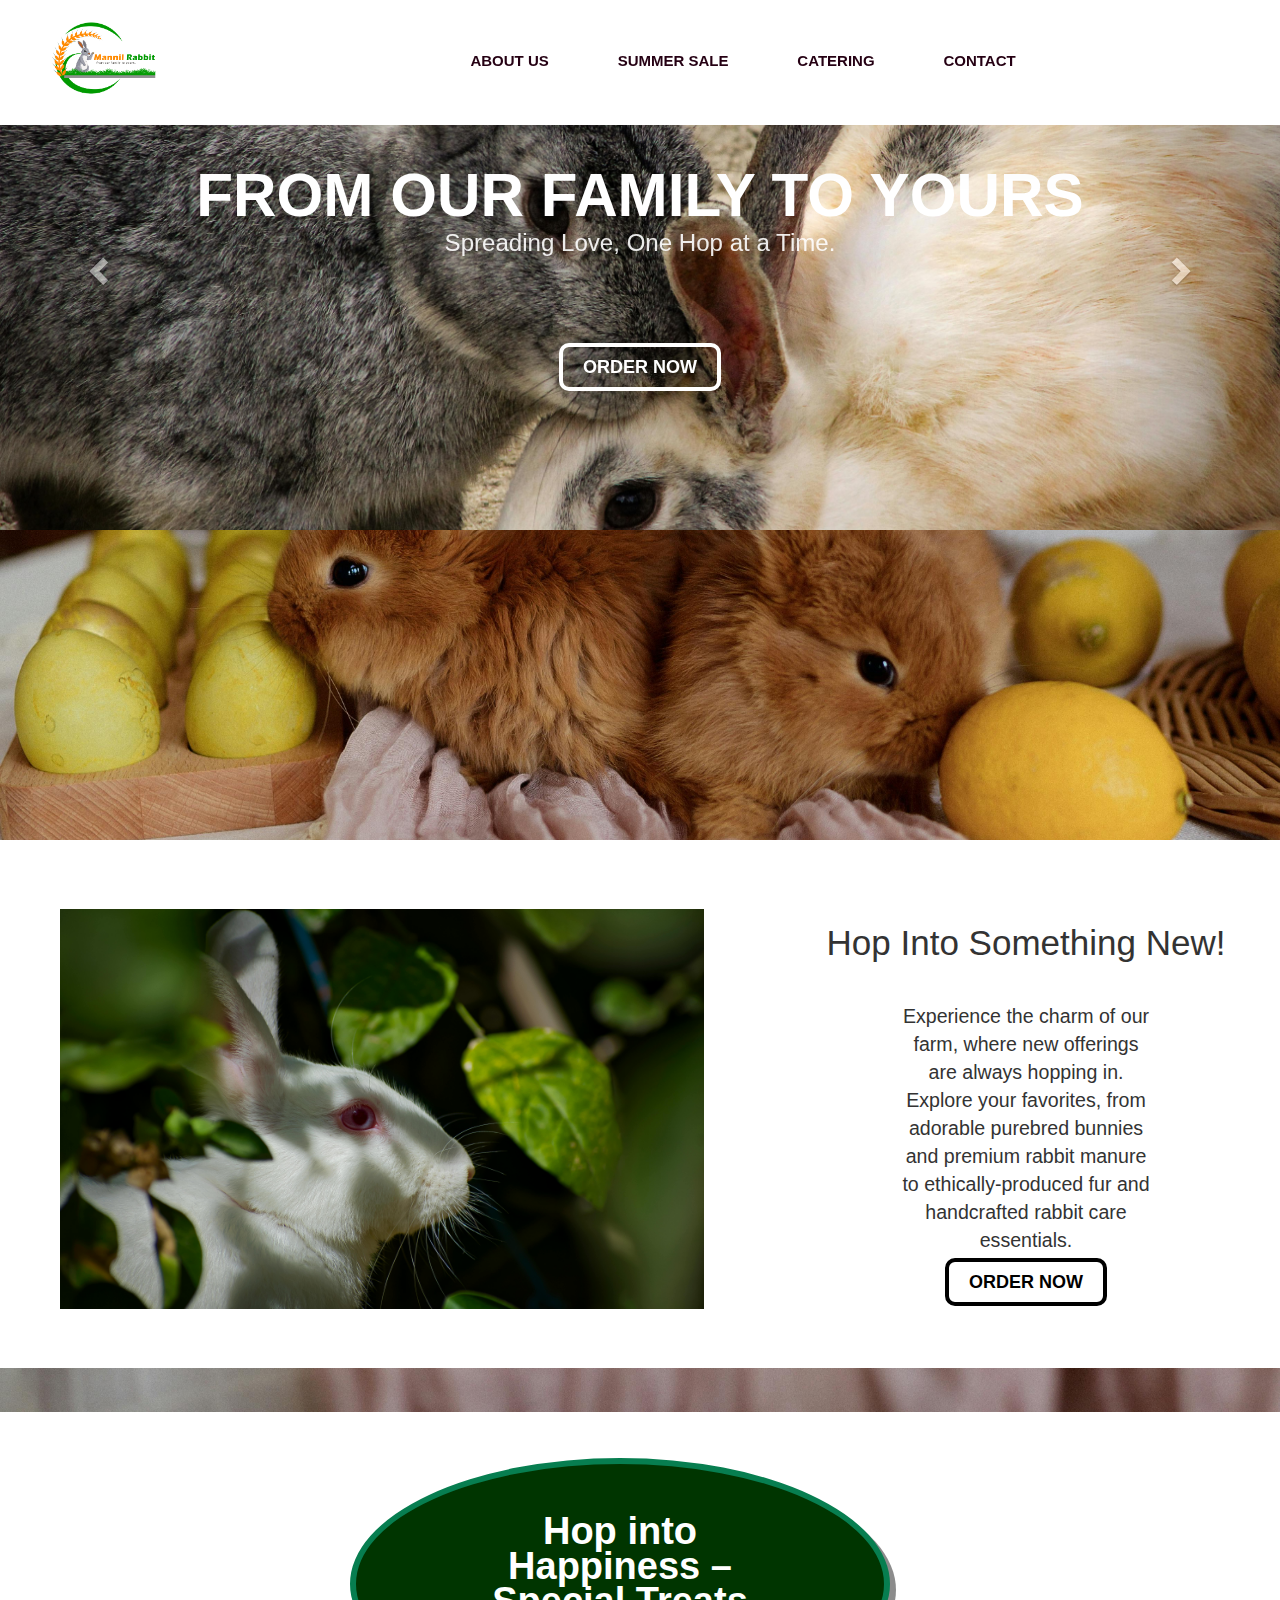
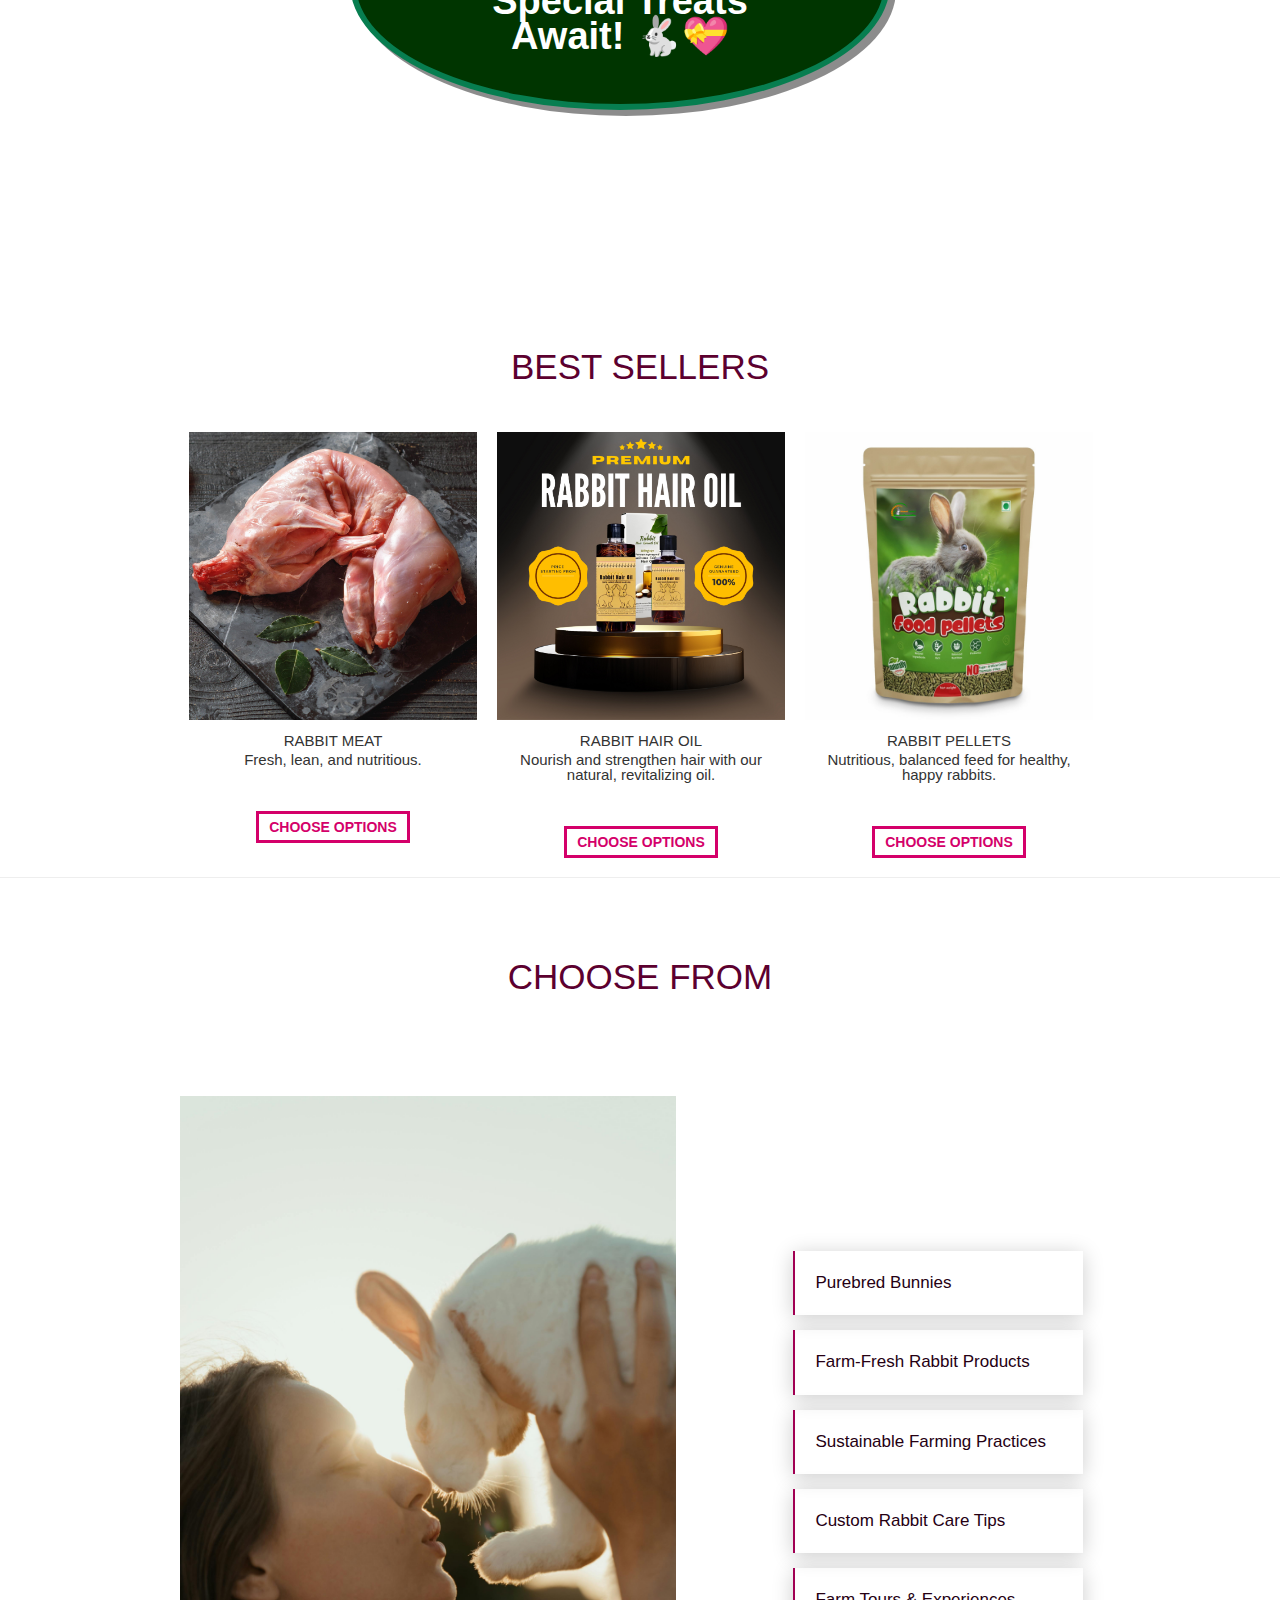
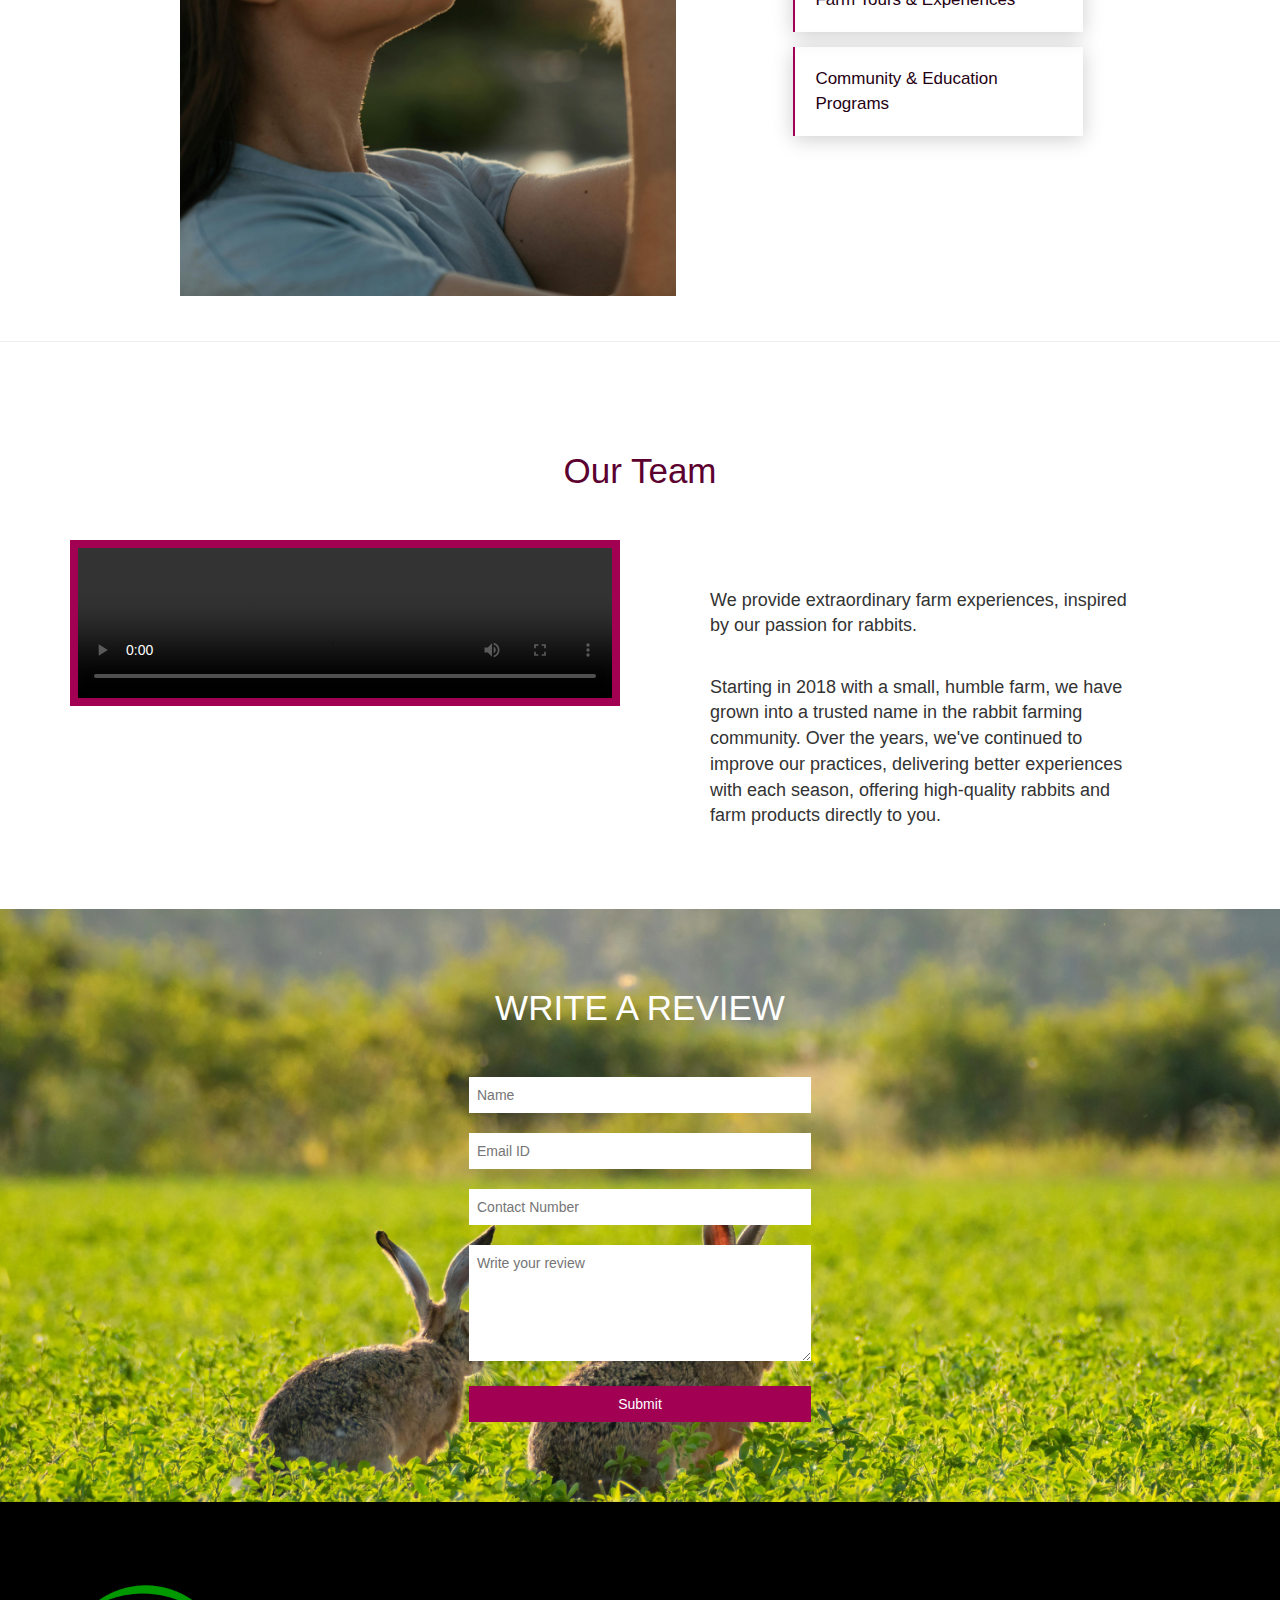
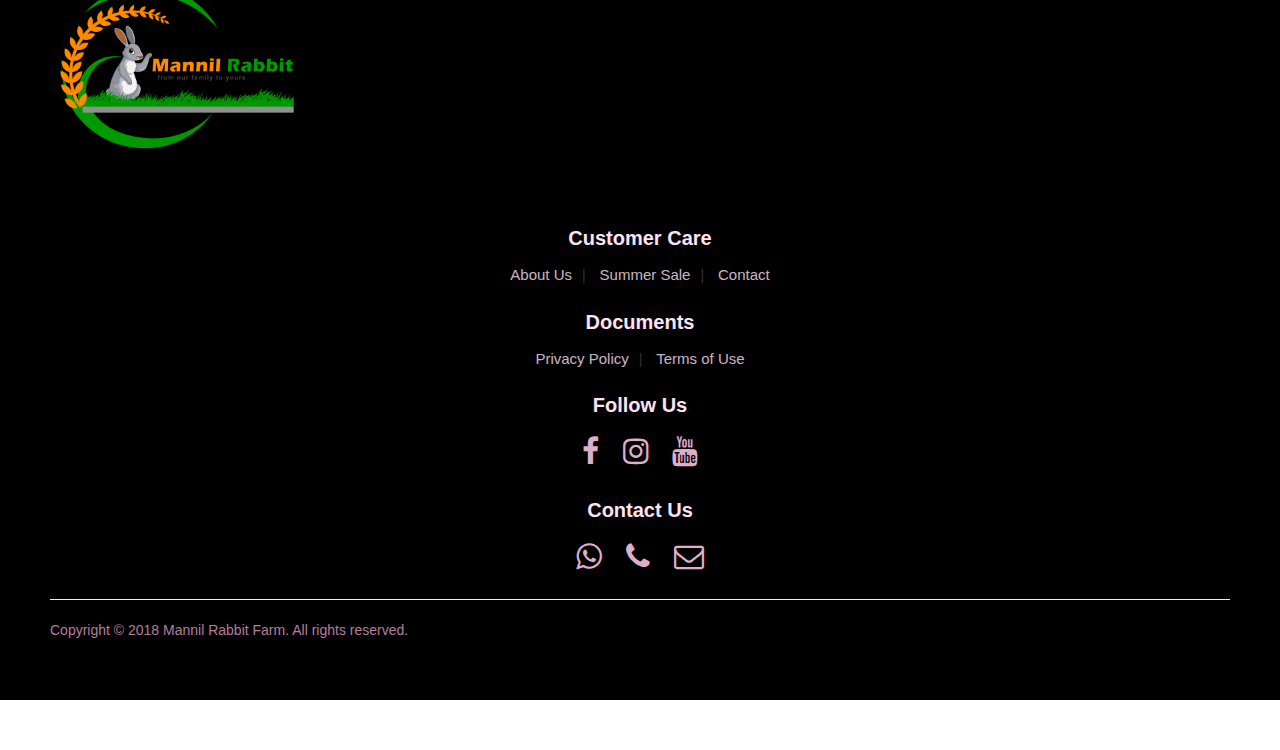
==== commit 556895d4: "Update index.html" ====
--- a/index.html
+++ b/index.html
@@ -3,7 +3,7 @@
 <head>
     <meta charset="UTF-8">
     <meta http-equiv="X-UA-Compatible" content="IE=edge">
-    <meta name="viewport" content="width=device-width, initial-scale=1.0">
+    <meta name="viewport" content="initial-scale=1.0">
     <link rel="stylesheet" href="style.css">
     <title>Mannil Rabbit Farm</title>
 
@@ -14,69 +14,9 @@
     <!-- Optional theme -->
     <link rel="stylesheet" href="https://stackpath.bootstrapcdn.com/bootstrap/3.4.1/css/bootstrap-theme.min.css" integrity="sha384-6pzBo3FDv/PJ8r2KRkGHifhEocL+1X2rVCTTkUfGk7/0pbek5mMa1upzvWbrUbOZ" crossorigin="anonymous">
 
-    <style>
-        /* Additional custom styles for responsiveness */
-        body {
-            font-family: Arial, sans-serif;
-        }
-        .logo img {
-            max-width: 100%;
-            height: auto;
-        }
-        .nav_side a {
-            padding: 10px 20px;
-        }
-
-        /* Media Queries */
-        @media (max-width: 767px) {
-            .nav_side {
-                display: block;
-                text-align: center;
-            }
-            .nav_side a {
-                display: block;
-                padding: 15px;
-                font-size: 16px;
-            }
-            .side img {
-                max-width: 100%;
-                height: auto;
-            }
-            .slide_content h2 {
-                font-size: 18px;
-            }
-            .product_container {
-                display: block;
-                padding: 15px;
-            }
-            .product .item {
-                margin-bottom: 30px;
-            }
-            .key_container {
-                display: block;
-                padding: 15px;
-            }
-            .team_container {
-                flex-direction: column;
-                text-align: center;
-            }
-            .feed_form input, .feed_form textarea, .feed_form button {
-                width: 100%;
-            }
-        }
-
-        @media (min-width: 768px) {
-            .carousel-inner .item {
-                height: 400px;
-            }
-            .main_content h2 {
-                font-size: 36px;
-            }
-        }
-    </style>
 </head>
 <body>
-    <!-- ----------------------------------------NAVBAR------------------------------------------------------>
+    <!-- ----------------------------------------NAVBAR----------------------------------------------------->
     <nav class="nav nav_top">
         <div class="logo">
             <a href="index.html"><img src="images/logo.png" width="250"></a>
@@ -88,7 +28,7 @@
             <a href="contact.html">CONTACT</a>
         </div>
     </nav>
-    <!-- ----------------------------------------FIRST CAROUSEL------------------------------------------------------>
+    <!-- ----------------------------------------FIRST CAROUSEL----------------------------------------------------->
     <div class="slide">
         <div class="slide_container">
             <div id="carousel-example-generic" class="carousel slide" data-ride="carousel">
@@ -170,16 +110,19 @@
                 <a href="#">ORDER NOW</a>
             </div>
         </div>
+
     </div>
     <!-- --------------------------------------------MAIN----------------------------------------------------------->
     <div class="main">
-        <div class="main_content">
-            <h2>Hop into Happiness – Special Treats Await! 🐇💝</h2>
-        </div>
+            <div class="main_content">
+                <h2>Hop into Happiness – Special Treats Await! 🐇💝
+                </h2>
+            </div>
     </div>
     <div class="product">
         <h2>BEST SELLERS</h2>
         <div class="product_container" style="transform: translate(115px,5px);">
+
             <div class="item">
                 <div class="item_img">
                     <img src="images/meat.jpg">
@@ -213,12 +156,11 @@
                     <p>Nutritious, balanced feed for healthy, happy rabbits.</p>
                     <br><br>
                     <a href="#">CHOOSE OPTIONS</a> 
-                </div>
             </div>
         </div>
     </div>
     <hr>
-    <!-- --------------------------------------------KEYPOINTS---------------------------------------------------------->
+    <!-- --------------------------------------------KEYPOINTS--------------------------------------------------------->
     <div class="keypoint">
         <h2>CHOOSE FROM</h2><br><br><br>
         <div class="key_container">
@@ -236,7 +178,7 @@
         </div>
     </div>
     <hr>
-    <!-- --------------------------------------------TEAM---------------------------------------------------------->
+    <!-- --------------------------------------------TEAM--------------------------------------------------------->
     <div class="team">
         <h2>Our Team</h2>
         <div class="team_container">
@@ -251,20 +193,20 @@
             </div>
         </div>
     </div>
-    <!-- --------------------------------------------FEED---------------------------------------------------------->
+    <!-- --------------------------------------------FEED--------------------------------------------------------->
     <div class="feed">
         <h2>WRITE A REVIEW</h2>
-        <div class="feed_form">
-            <form name="submit-googlesheet">
-                <input type="text" name="Name" placeholder="Name"><br>
-                <input type="email" name="Email" placeholder="Email ID"><br>
-                <input type="text" name="Number" placeholder="Contact Number"><br>
-                <textarea rows="5" cols="7" name="Review" placeholder="Write your review"></textarea><br>
-                <button type="submit">Submit</button>
-            </form>
-        </div>
-    </div>
-    <!-- --------------------------------------------FOOTER---------------------------------------------------------->
+        <div class="feed_form" method="post">
+        <form name="submit-googlesheet">
+            <input type="text" name="Name" placeholder="Name"><br>
+            <input type="email" name="Email" placeholder="Email ID"><br>
+            <input type="text" name="Number" placeholder="Contact Number"><br>
+            <textarea rows="5" cols="7" name="Review" placeholder="Write your review"></textarea><br>
+            <button type="submit">Submit</button>
+        </form>
+        </div>
+    </div>
+    <!-- --------------------------------------------FOOTER-------------------------------------------------------->
     <footer>
         <div class="footer_logo">
             <a href="index.html"><img src="images/logo.png" width="250"></a>
@@ -310,6 +252,7 @@
                 .then(response => alert("Thanks you for your valuable feedback!"))
                 .catch(error => console.error('Error!', error.message))
             })
+          
 </script>
 </body>
 </html>
